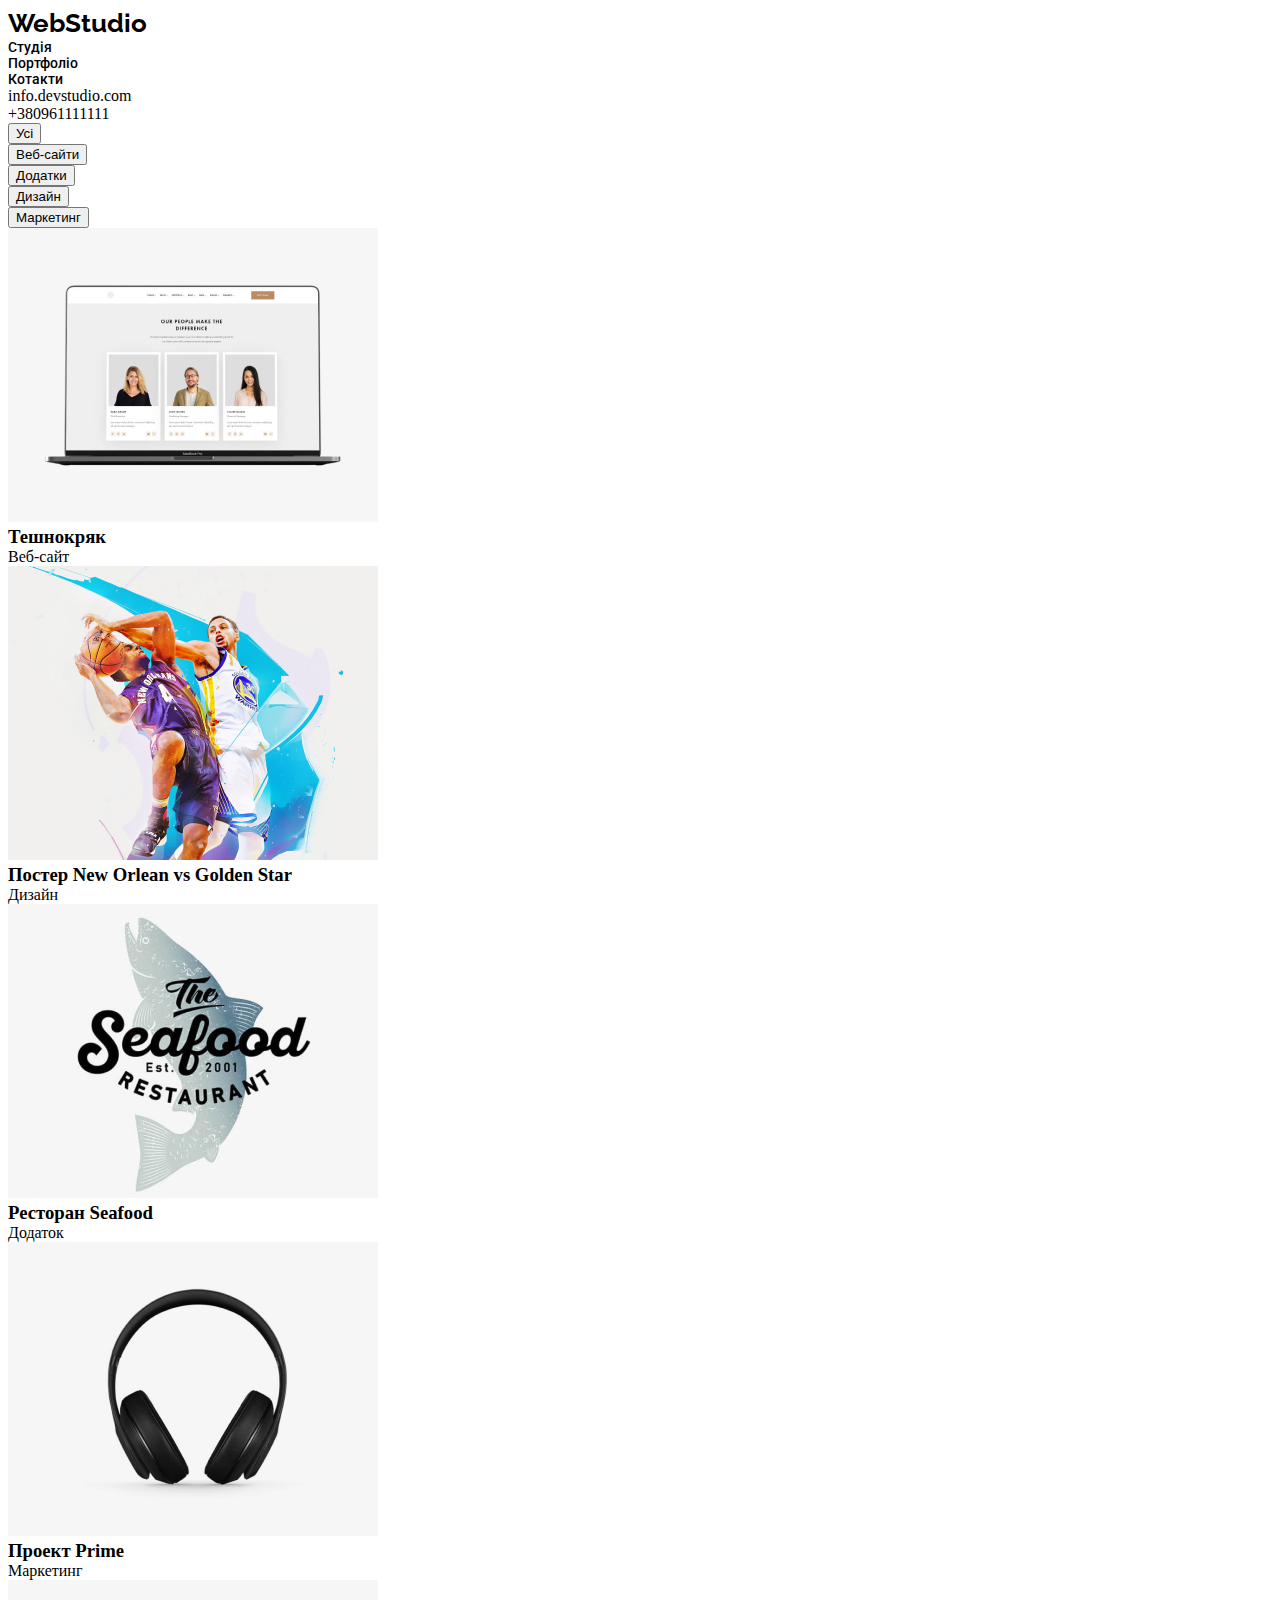
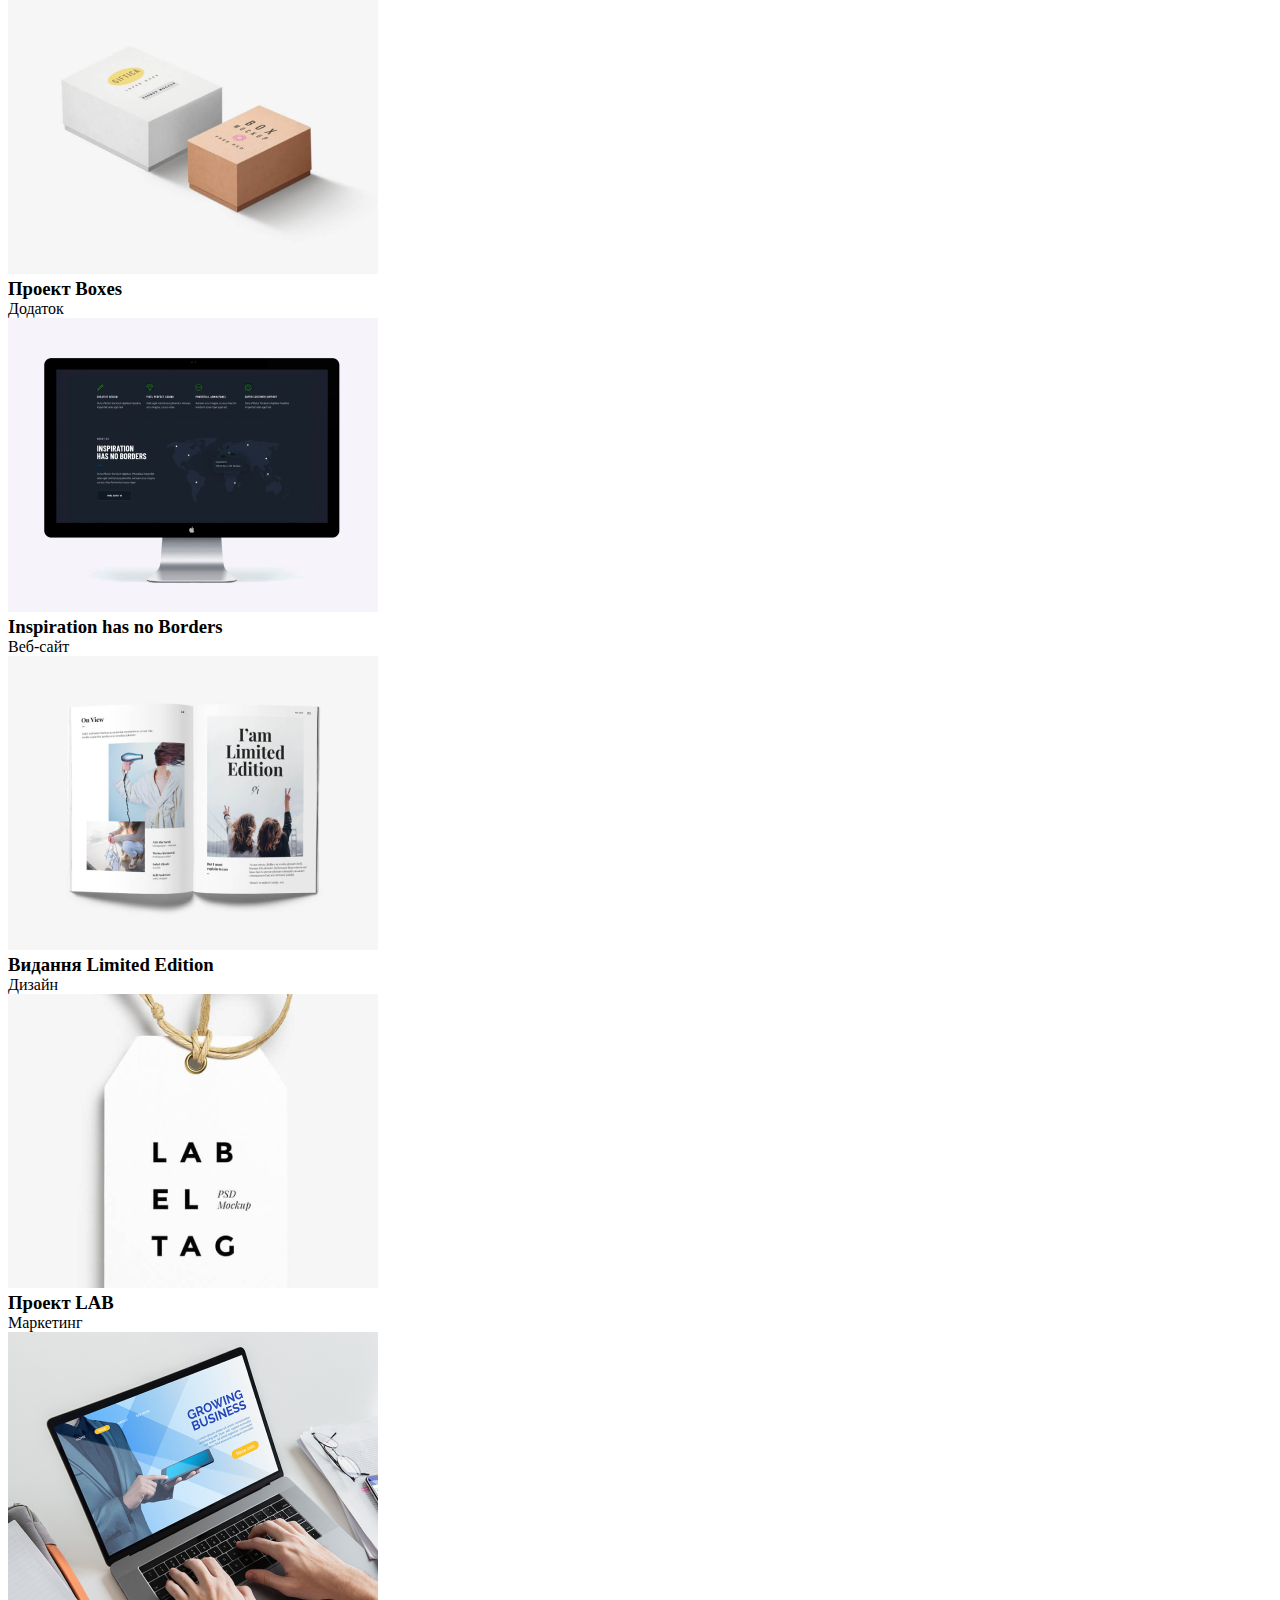
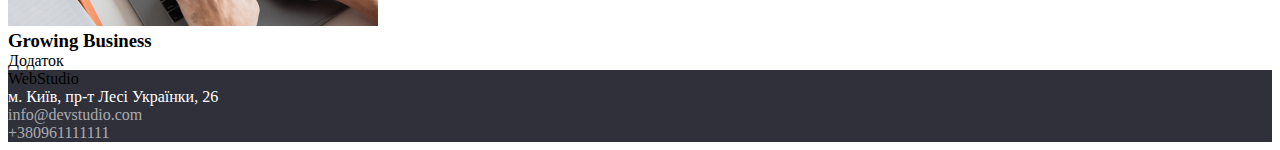
==== portfolio.html @ 7e2179c3 "WebStudio-hw-11" ====
<!DOCTYPE html>
<html lang="en">
<head>
    <meta charset="UTF-8">
    <meta name="viewport" content="width=device-width, initial-scale=1.0">
    <title>Document</title>
    <link rel="preconnect" href="https://fonts.googleapis.com">
<link rel="preconnect" href="https://fonts.gstatic.com" crossorigin>
<link href="https://fonts.googleapis.com/css2?family=Raleway:ital,wght@0,700;1,700&family=Roboto:wght@400;500;700;900&display=swap" rel="stylesheet">
<link rel="stylesheet" href="./css/normalize.css">
    <link rel="stylesheet" href="./css/style.css">
</head>
<body>
<header class="header">
        <a class="header-homepage" href="./index.html">WebStudio</a>                                                         
        <nav class="header-nav">                                                         
            <ul class="header-list">                                                         
                <li class="header-list-item">                                                        
                    <a class="header-list-item-link" href="./index.html">Студiя</a>                                                      
                </li>                                                        

                <li class="header-list-item">                                                        
                    <a class="header-list-item-link" href="./portfolio.html">Портфолiо</a>                                                       
                </li>                                                        



                <li class="header-list-item">                                                        
                    <a class="header-list-item-link" href="#">Котакти</a>                                                        
                </li>




            </ul>
        </nav>
    
        <ul class="header-contacts" >
            <li class="header-contacts-item" >
                <a class="header-contacts-link" href="mailto:info@devstudio.com">info.devstudio.com</a>
            </li>
            <li class="header-contacts-item" >
                <a class="header-contacts-link" href="tel:+380961111111">+380961111111</a>
            </li>
        </ul>
    </header>



    <main class="main">
        <section class="products">
        <ul class="products-list">
        <li class="products-list-item"><button type="button"><a href="#">Усі</a></button></li>
        <li class="products-list-item"><button type="button"><a href="#">Веб-сайти</a></button></li>
        <li class="products-list-item"><button type="button"><a href="#">Додатки</a></button></li>
        <li class="products-list-item"><button type="button"><a href="#">Дизайн</a></button></li>
        <li class="products-list-item"><button type="button"><a href="#">Маркетинг</a></button></li>
        </ul>
        </section>
        
        
            <ul class="works">
                <li class="works-item">
                    <a class="works-item-link" href="#">
                        <img class="works-item-link-img" src="./img/techno.png" alt="Тешнокряк">
                            <h3 class="works-item-link-heading" >Тешнокряк</h3>
                            <p class="works-item-link-paragraph" >Веб-сайт</p>
                    </a>
                </li>

                <li class="works-item" >
                    <a class="works-item-link" href="#">
                        <img class="works-item-link-img" src="./img/poster.png" alt="Постер New Orlean vs Golden Star">
                    
                            <h3 class="works-item-link-heading" >Постер New Orlean vs Golden Star</h3>
                            <p class="works-item-link-paragraph" >Дизайн</p>
                    </a>
                    
                </li>

                <li class="works-item" >
                    <a class="works-item-link" href="#">
                        <img class="works-item-link-img" src="./img/seaFoodRestaurant.png" alt="Ресторан Seafood">
                    
                            <h3 class="works-item-link-heading" >Ресторан Seafood</h3>
                            <p class="works-item-link-paragraph" >Додаток</p>
                    </a>
                    
                </li>

                <li class="works-item" >
                    <a class="works-item-link" href="#">
                        <img class="works-item-link-img" src="./img/prime.png" alt="Проект Prime">
                        
                            <h3 class="works-item-link-heading" >Проект Prime</h3>
                            <p class="works-item-link-paragraph" >Маркетинг</p>
                    </a>
                    
                </li>

                <li class="works-item" >
                    <a class="works-item-link" href="#">
                        <img class="works-item-link-img" src="./img/boxes.png" alt="Проект Boxes">
                        
                            <h3 class="works-item-link-heading" >Проект Boxes</h3>
                            <p class="works-item-link-paragraph" >Додаток</p>
                    </a>  
                    
                </li>

                <li class="works-item" >
                    <a class="works-item-link" href="#">
                        <img class="works-item-link-img" src="./img/inspiration.png" alt="Inspiration has no Borders">
                        
                            <h3 class="works-item-link-heading" >Inspiration has no Borders</h3>
                            <p class="works-item-link-paragraph" >Веб-сайт</p>
                    </a>    
                    
                </li>

                <li class="works-item" >
                    <a class="works-item-link" href="#">
                        <img class="works-item-link-img" src="./img/limitedEdition.png" alt="Видання Limited Edition">
                        
                            <h3 class="works-item-link-heading" >Видання Limited Edition</h3>
                            <p class="works-item-link-paragraph" >Дизайн</p>
                    </a>
                    
                </li>

                <li class="works-item" >
                    <a class="works-item-link" href="#">
                        <img class="works-item-link-img" src="./img/Lab.png" alt="Проект LAB">
                        
                            <h3 class="works-item-link-heading" >Проект LAB</h3>
                            <p class="works-item-link-paragraph" >Маркетинг</p>
                    </a>
                    
                </li>

                <li class="works-item" >
                    <a class="works-item-link" href="#">
                        <img class="works-item-link-img" src="./img/business.png" alt="Growing Business">
                        
                            <h3 class="works-item-link-heading" >Growing Business</h3>
                            <p class="works-item-link-paragraph" >Додаток</p>
                    </a>
                    

            </ul>
        
    </main>
    <footer class="footer">
        <a class="footer-link" href="./index.html">WebStudio</a>
        <address class="footer-address">
            <ul class="footer-address-list">
                <li class="footer-address-list-item">
                    <p class="footer-address-list-item-paragraph">м. Київ, пр-т Лесі Українки, 26</p>
                </li>

                <li class="footer-address-list-item">
                    <a class="footer-address-list-item-link" href="mailto:info&#64;devstudio.com">info@devstudio.com</a>
                </li>
                <li class="footer-address-list-item">
                    <a class="footer-address-list-item-link" href="tel:+380961111111">+380961111111</a>
                </li>
            </ul>
        </address>
    </footer>
</body>
</html>
---- css/style.css ----
:root {
    --dark-main: rgb(47, 48, 58);
    --blue-main: rgb(33, 150, 243);
    --gray-main: rgb(245, 244, 250);
    --white-main: rgb(255, 255, 255);
    --gray-footer: rgba(255, 255, 255, 0.6);
    --gray-category: rgb(117, 117, 117);

}

body {
    font-family: "Roboto" sans-serif;
    }







/* header */
ul {
    list-style: none;
}

.header-homepage {
    font-family: "Raleway";
        font-size: 26px;
        font-weight: 700;
        line-height: 31px;
        letter-spacing: 3%;
}


.header-nav {
    font-family: "Roboto";
        font-size: 14px;
        font-weight: 500;
        line-height: 16px;
        letter-spacing: 2%;
}

.header-list-item {
font-family: "Roboto";
    font-size: 14px;
    font-weight: 500;
    line-height: 16px;
    letter-spacing: 2%;
}

.list-item-link {
    font-family: "Roboto";
        font-size: 14px;
        font-weight: 500;
        line-height: 16px;
        letter-spacing: 2%;
    }


a {
    text-decoration: none;
    color: black;
}

/* main */

.main-section-button {
    background-color: var(--blue-main);
    border: none;
    width: 216px;
    height: 50px;
}

.main-section {
    background-color: var(--dark-main);
}



h1 {
    color: var(--white-main);
}

.main-section-team {
    background-color: var(--gray-main);

}

.job {
    color: var(--gray-category);
}

/* footer */

address {
    font-style: normal;
}

footer {
    background-color: var(--dark-main);
    color: var(--white-main);
}


footer>address>ul>li>a {
    color: var(--gray-footer);
}
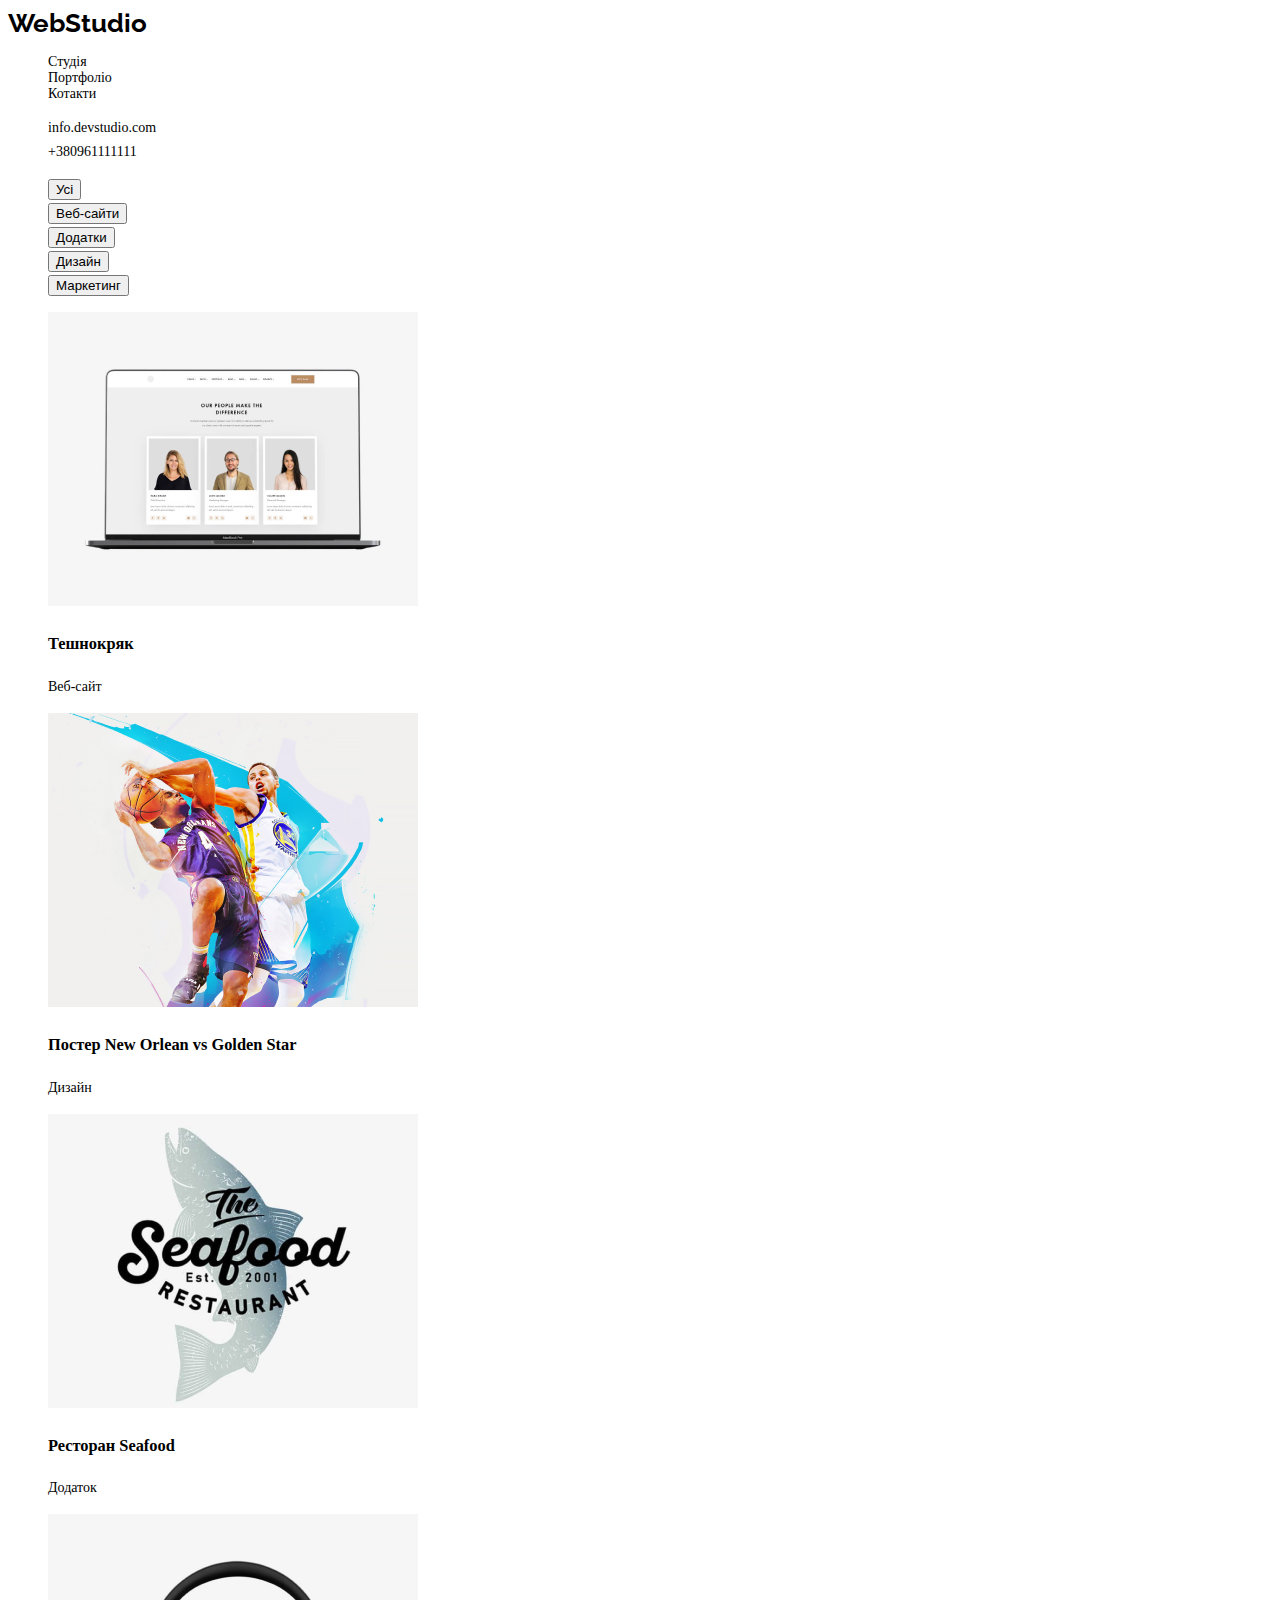
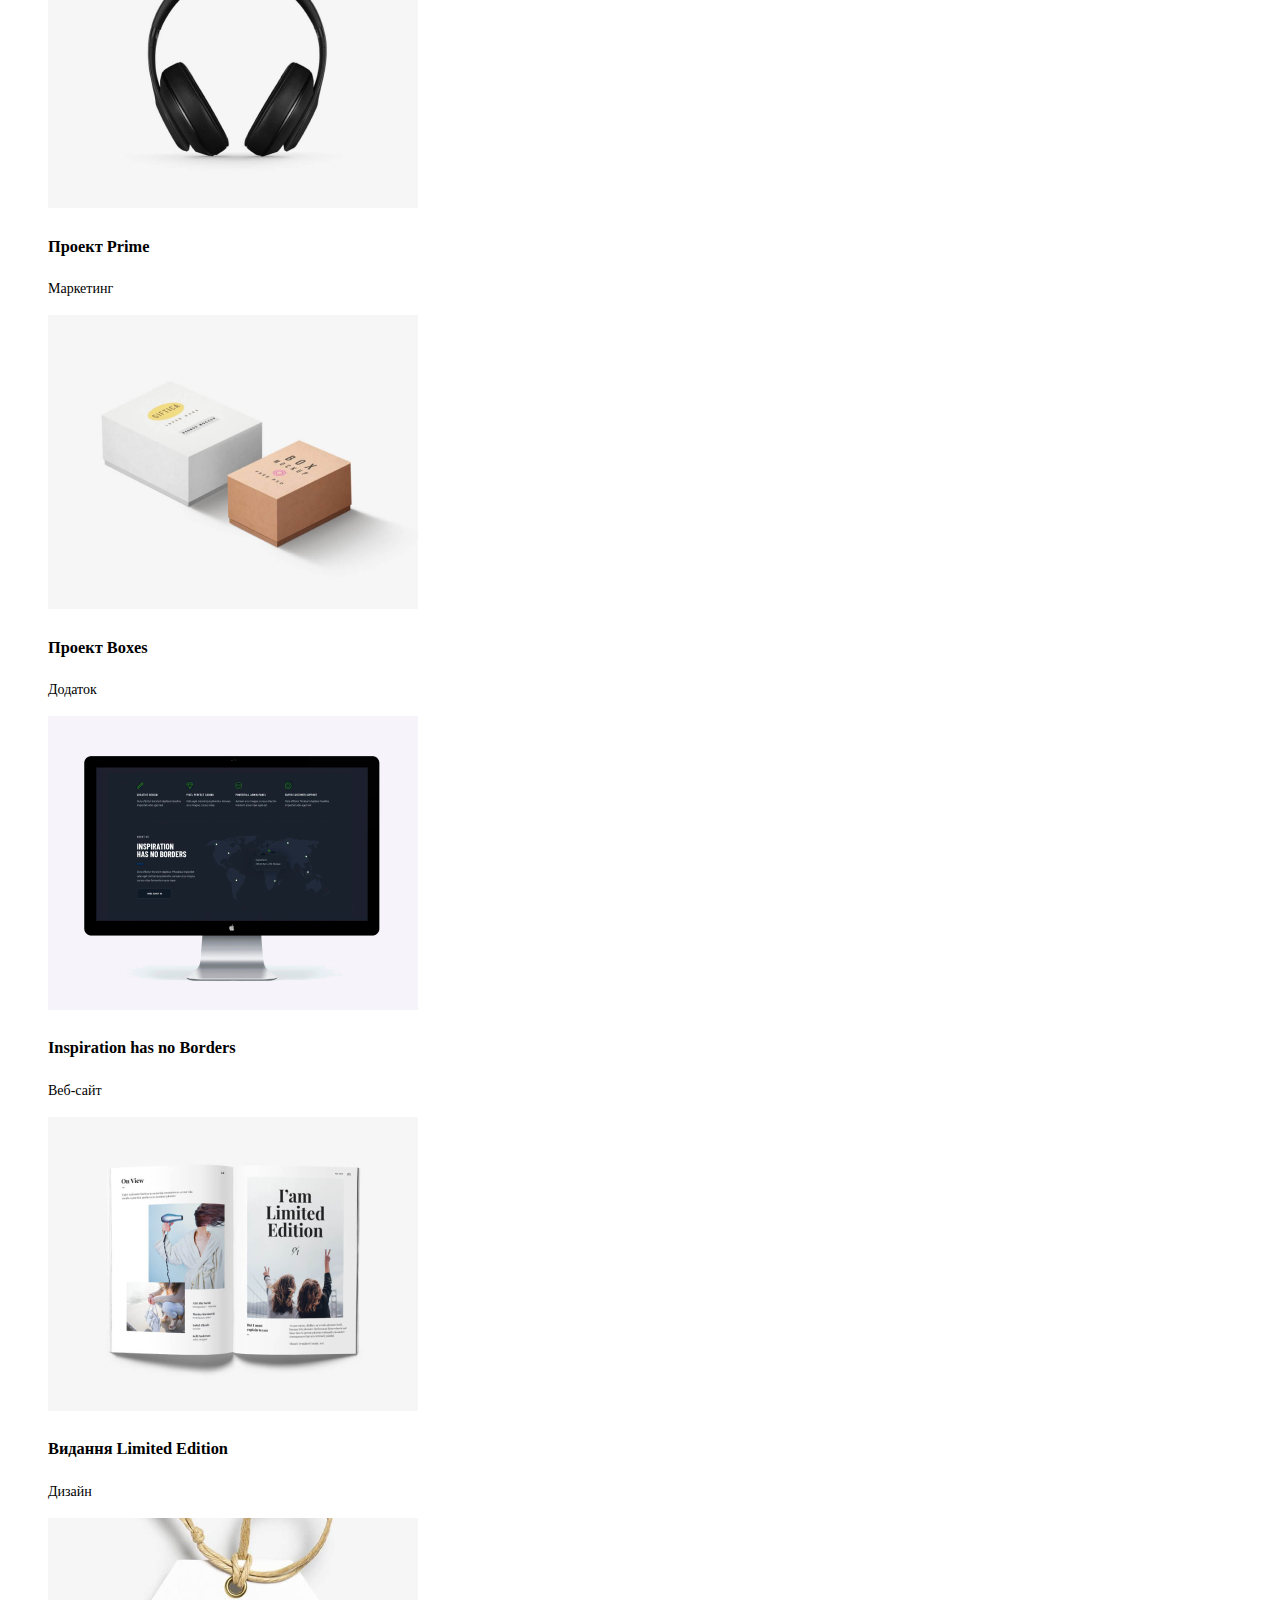
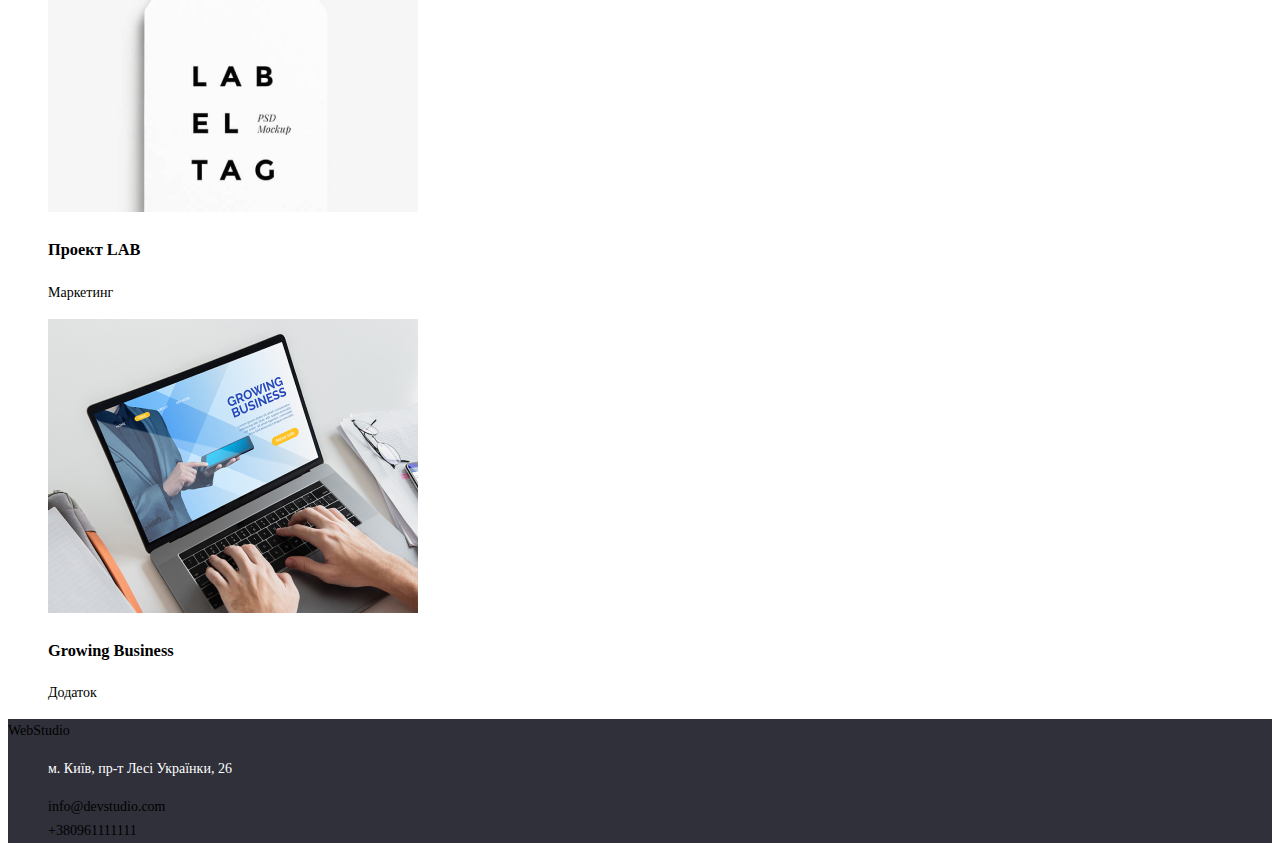
==== commit 16e9501b: "Update portfolio.html" ====
--- a/portfolio.html
+++ b/portfolio.html
@@ -1,171 +1,207 @@
 <!DOCTYPE html>
 <html lang="en">
-<head>
-    <meta charset="UTF-8">
-    <meta name="viewport" content="width=device-width, initial-scale=1.0">
+  <head>
+    <meta charset="UTF-8" />
+    <meta name="viewport" content="width=device-width, initial-scale=1.0" />
+    <link rel="preconnect" href="https://fonts.googleapis.com" />
+    <link rel="preconnect" href="https://fonts.gstatic.com" crossorigin />
+    <link
+      href="https://fonts.googleapis.com/css2?family=Raleway:ital,wght@0,700;1,700&family=Roboto:wght@400;500;700;900&display=swap"
+      rel="stylesheet"
+    />
     <title>Document</title>
-    <link rel="preconnect" href="https://fonts.googleapis.com">
-<link rel="preconnect" href="https://fonts.gstatic.com" crossorigin>
-<link href="https://fonts.googleapis.com/css2?family=Raleway:ital,wght@0,700;1,700&family=Roboto:wght@400;500;700;900&display=swap" rel="stylesheet">
-<link rel="stylesheet" href="./css/normalize.css">
-    <link rel="stylesheet" href="./css/style.css">
-</head>
-<body>
-<header class="header">
-        <a class="header-homepage" href="./index.html">WebStudio</a>                                                         
-        <nav class="header-nav">                                                         
-            <ul class="header-list">                                                         
-                <li class="header-list-item">                                                        
-                    <a class="header-list-item-link" href="./index.html">Студiя</a>                                                      
-                </li>                                                        
-
-                <li class="header-list-item">                                                        
-                    <a class="header-list-item-link" href="./portfolio.html">Портфолiо</a>                                                       
-                </li>                                                        
-
-
-
-                <li class="header-list-item">                                                        
-                    <a class="header-list-item-link" href="#">Котакти</a>                                                        
-                </li>
-
-
-
-
-            </ul>
-        </nav>
-    
-        <ul class="header-contacts" >
-            <li class="header-contacts-item" >
-                <a class="header-contacts-link" href="mailto:info@devstudio.com">info.devstudio.com</a>
-            </li>
-            <li class="header-contacts-item" >
-                <a class="header-contacts-link" href="tel:+380961111111">+380961111111</a>
-            </li>
+    <link rel="stylesheet" href="./css/style.css" />
+  </head>
+  <body>
+    <header class="header">
+      <a class="header-homepage" href="./index.html">WebStudio</a>
+      <nav class="header-nav">
+        <ul class="header-list">
+          <li class="header-list-item">
+            <a class="header-list-item-link" href="./index.html">Студiя</a>
+          </li>
+
+          <li class="header-list-item">
+            <a class="header-list-item-link" href="./portfolio.html"
+              >Портфолiо</a
+            >
+          </li>
+
+          <li class="header-list-item">
+            <a class="header-list-item-link" href="#">Котакти</a>
+          </li>
         </ul>
+      </nav>
+
+      <ul class="header-contacts">
+        <li class="header-contacts-item">
+          <a class="header-contacts-link" href="mailto:info@devstudio.com"
+            >info.devstudio.com</a
+          >
+        </li>
+        <li class="header-contacts-item">
+          <a class="header-contacts-link" href="tel:+380961111111"
+            >+380961111111</a
+          >
+        </li>
+      </ul>
     </header>
 
-
-
     <main class="main">
-        <section class="products">
-        <ul class="products-list">
-        <li class="products-list-item"><button type="button"><a href="#">Усі</a></button></li>
-        <li class="products-list-item"><button type="button"><a href="#">Веб-сайти</a></button></li>
-        <li class="products-list-item"><button type="button"><a href="#">Додатки</a></button></li>
-        <li class="products-list-item"><button type="button"><a href="#">Дизайн</a></button></li>
-        <li class="products-list-item"><button type="button"><a href="#">Маркетинг</a></button></li>
+      <section class="portfolio">
+        <ul class="portfolio-filter-list">
+          <li class="products-filter-item">
+            <button class="portfolio-filter-button" type="button">
+              <a href="#">Усі</a>
+            </button>
+          </li>
+          <li class="products-list-item">
+            <button type="button"><a href="#">Веб-сайти</a></button>
+          </li>
+          <li class="products-list-item">
+            <button type="button"><a href="#">Додатки</a></button>
+          </li>
+          <li class="products-list-item">
+            <button type="button"><a href="#">Дизайн</a></button>
+          </li>
+          <li class="products-list-item">
+            <button type="button"><a href="#">Маркетинг</a></button>
+          </li>
         </ul>
-        </section>
-        
-        
-            <ul class="works">
-                <li class="works-item">
-                    <a class="works-item-link" href="#">
-                        <img class="works-item-link-img" src="./img/techno.png" alt="Тешнокряк">
-                            <h3 class="works-item-link-heading" >Тешнокряк</h3>
-                            <p class="works-item-link-paragraph" >Веб-сайт</p>
-                    </a>
-                </li>
-
-                <li class="works-item" >
-                    <a class="works-item-link" href="#">
-                        <img class="works-item-link-img" src="./img/poster.png" alt="Постер New Orlean vs Golden Star">
-                    
-                            <h3 class="works-item-link-heading" >Постер New Orlean vs Golden Star</h3>
-                            <p class="works-item-link-paragraph" >Дизайн</p>
-                    </a>
-                    
-                </li>
-
-                <li class="works-item" >
-                    <a class="works-item-link" href="#">
-                        <img class="works-item-link-img" src="./img/seaFoodRestaurant.png" alt="Ресторан Seafood">
-                    
-                            <h3 class="works-item-link-heading" >Ресторан Seafood</h3>
-                            <p class="works-item-link-paragraph" >Додаток</p>
-                    </a>
-                    
-                </li>
-
-                <li class="works-item" >
-                    <a class="works-item-link" href="#">
-                        <img class="works-item-link-img" src="./img/prime.png" alt="Проект Prime">
-                        
-                            <h3 class="works-item-link-heading" >Проект Prime</h3>
-                            <p class="works-item-link-paragraph" >Маркетинг</p>
-                    </a>
-                    
-                </li>
-
-                <li class="works-item" >
-                    <a class="works-item-link" href="#">
-                        <img class="works-item-link-img" src="./img/boxes.png" alt="Проект Boxes">
-                        
-                            <h3 class="works-item-link-heading" >Проект Boxes</h3>
-                            <p class="works-item-link-paragraph" >Додаток</p>
-                    </a>  
-                    
-                </li>
-
-                <li class="works-item" >
-                    <a class="works-item-link" href="#">
-                        <img class="works-item-link-img" src="./img/inspiration.png" alt="Inspiration has no Borders">
-                        
-                            <h3 class="works-item-link-heading" >Inspiration has no Borders</h3>
-                            <p class="works-item-link-paragraph" >Веб-сайт</p>
-                    </a>    
-                    
-                </li>
-
-                <li class="works-item" >
-                    <a class="works-item-link" href="#">
-                        <img class="works-item-link-img" src="./img/limitedEdition.png" alt="Видання Limited Edition">
-                        
-                            <h3 class="works-item-link-heading" >Видання Limited Edition</h3>
-                            <p class="works-item-link-paragraph" >Дизайн</p>
-                    </a>
-                    
-                </li>
-
-                <li class="works-item" >
-                    <a class="works-item-link" href="#">
-                        <img class="works-item-link-img" src="./img/Lab.png" alt="Проект LAB">
-                        
-                            <h3 class="works-item-link-heading" >Проект LAB</h3>
-                            <p class="works-item-link-paragraph" >Маркетинг</p>
-                    </a>
-                    
-                </li>
-
-                <li class="works-item" >
-                    <a class="works-item-link" href="#">
-                        <img class="works-item-link-img" src="./img/business.png" alt="Growing Business">
-                        
-                            <h3 class="works-item-link-heading" >Growing Business</h3>
-                            <p class="works-item-link-paragraph" >Додаток</p>
-                    </a>
-                    
-
-            </ul>
-        
+      </section>
+
+      <ul class="portfolio-list">
+        <li class="portfolio-item">
+          <a class="portfolio-item-link" href="#">
+            <img class="portfolio-img" src="./img/techno.png" alt="Тешнокряк" />
+            <h3 class="portfolio-item-title">Тешнокряк</h3>
+            <p class="portfolio-item-text">Веб-сайт</p>
+          </a>
+        </li>
+
+        <li class="portfolio-item">
+          <a class="portfolio-item-link" href="#">
+            <img
+              class="portfolio-img"
+              src="./img/poster.png"
+              alt="Постер New Orlean vs Golden Star"
+            />
+
+            <h3 class="portfolio-item-title">
+              Постер New Orlean vs Golden Star
+            </h3>
+            <p class="portfolio-item-text">Дизайн</p>
+          </a>
+        </li>
+
+        <li class="portfolio-item">
+          <a class="portfolio-item-link" href="#">
+            <img
+              class="portfolio-img"
+              src="./img/seaFoodRestaurant.png"
+              alt="Ресторан Seafood"
+            />
+
+            <h3 class="portfolio-item-title">Ресторан Seafood</h3>
+            <p class="portfolio-item-text">Додаток</p>
+          </a>
+        </li>
+
+        <li class="portfolio-item">
+          <a class="portfolio-item-link" href="#">
+            <img
+              class="portfolio-img"
+              src="./img/prime.png"
+              alt="Проект Prime"
+            />
+
+            <h3 class="portfolio-item-title">Проект Prime</h3>
+            <p class="portfolio-item-text">Маркетинг</p>
+          </a>
+        </li>
+
+        <li class="portfolio-item">
+          <a class="portfolio-item" href="#">
+            <img
+              class="portfolio-img"
+              src="./img/boxes.png"
+              alt="Проект Boxes"
+            />
+
+            <h3 class="portfolio-item-title">Проект Boxes</h3>
+            <p class="portfolio-item-text">Додаток</p>
+          </a>
+        </li>
+
+        <li class="portfolio-item">
+          <a class="portfolio-item-link" href="#">
+            <img
+              class="portfolio-img"
+              src="./img/inspiration.png"
+              alt="Inspiration has no Borders"
+            />
+
+            <h3 class="portfolio-item-title">Inspiration has no Borders</h3>
+            <p class="portfolio-item-text">Веб-сайт</p>
+          </a>
+        </li>
+
+        <li class="portfolio-item">
+          <a class="portfolio-item-link" href="#">
+            <img
+              class="portfolio-img"
+              src="./img/limitedEdition.png"
+              alt="Видання Limited Edition"
+            />
+
+            <h3 class="portfolio-item-title">Видання Limited Edition</h3>
+            <p class="portfolio-item-text">Дизайн</p>
+          </a>
+        </li>
+
+        <li class="portfolio-item">
+          <a class="portfolio-item-link" href="#">
+            <img class="portfolio-img" src="./img/Lab.png" alt="Проект LAB" />
+
+            <h3 class="portfolio-item-title">Проект LAB</h3>
+            <p class="portfolio-item-text">Маркетинг</p>
+          </a>
+        </li>
+
+        <li class="portfolio-item">
+          <a class="portfolio-item-link" href="#">
+            <img
+              class="portfolio-img"
+              src="./img/business.png"
+              alt="Growing Business"
+            />
+
+            <h3 class="portfolio-item-title">Growing Business</h3>
+            <p class="portfolio-item-text">Додаток</p>
+          </a>
+        </li>
+      </ul>
     </main>
     <footer class="footer">
-        <a class="footer-link" href="./index.html">WebStudio</a>
-        <address class="footer-address">
-            <ul class="footer-address-list">
-                <li class="footer-address-list-item">
-                    <p class="footer-address-list-item-paragraph">м. Київ, пр-т Лесі Українки, 26</p>
-                </li>
-
-                <li class="footer-address-list-item">
-                    <a class="footer-address-list-item-link" href="mailto:info&#64;devstudio.com">info@devstudio.com</a>
-                </li>
-                <li class="footer-address-list-item">
-                    <a class="footer-address-list-item-link" href="tel:+380961111111">+380961111111</a>
-                </li>
-            </ul>
-        </address>
+      <a class="footer-logo" href="./index.html">WebStudio</a>
+      <address class="footer-address">
+        <ul class="footer-address-list">
+          <li class="footer-address-item">
+            <p class="footer-address-text">м. Київ, пр-т Лесі Українки, 26</p>
+          </li>
+
+          <li class="footer-address-list-item">
+            <a class="footer-address-mail" href="mailto:info&#64;devstudio.com"
+              >info@devstudio.com</a
+            >
+          </li>
+          <li class="footer-address-list-item">
+            <a class="footer-address-tel" href="tel:+380961111111"
+              >+380961111111</a
+            >
+          </li>
+        </ul>
+      </address>
     </footer>
-</body>
-</html>+  </body>
+</html>
--- a/css/style.css
+++ b/css/style.css
@@ -9,6 +9,9 @@
 }
 
 body {
+    font-size: 14px ;
+    font-weight: 400 ;
+    line-height: calc(24 / 14) ;
     font-family: "Roboto" sans-serif;
     }
 
@@ -32,27 +35,23 @@
 }
 
 
-.header-nav {
-    font-family: "Roboto";
-        font-size: 14px;
+.header-nav {    
         font-weight: 500;
-        line-height: 16px;
+        line-height: calc(16 / 14);
         letter-spacing: 2%;
 }
 
 .header-list-item {
-font-family: "Roboto";
-    font-size: 14px;
     font-weight: 500;
-    line-height: 16px;
+    line-height: calc(16 / 14) ;
     letter-spacing: 2%;
 }
 
 .list-item-link {
-    font-family: "Roboto";
-        font-size: 14px;
+    
+    
         font-weight: 500;
-        line-height: 16px;
+    
         letter-spacing: 2%;
     }
 
@@ -102,6 +101,6 @@
 }
 
 
-footer>address>ul>li>a {
+.footer-address-list-item-link {
     color: var(--gray-footer);
 }
